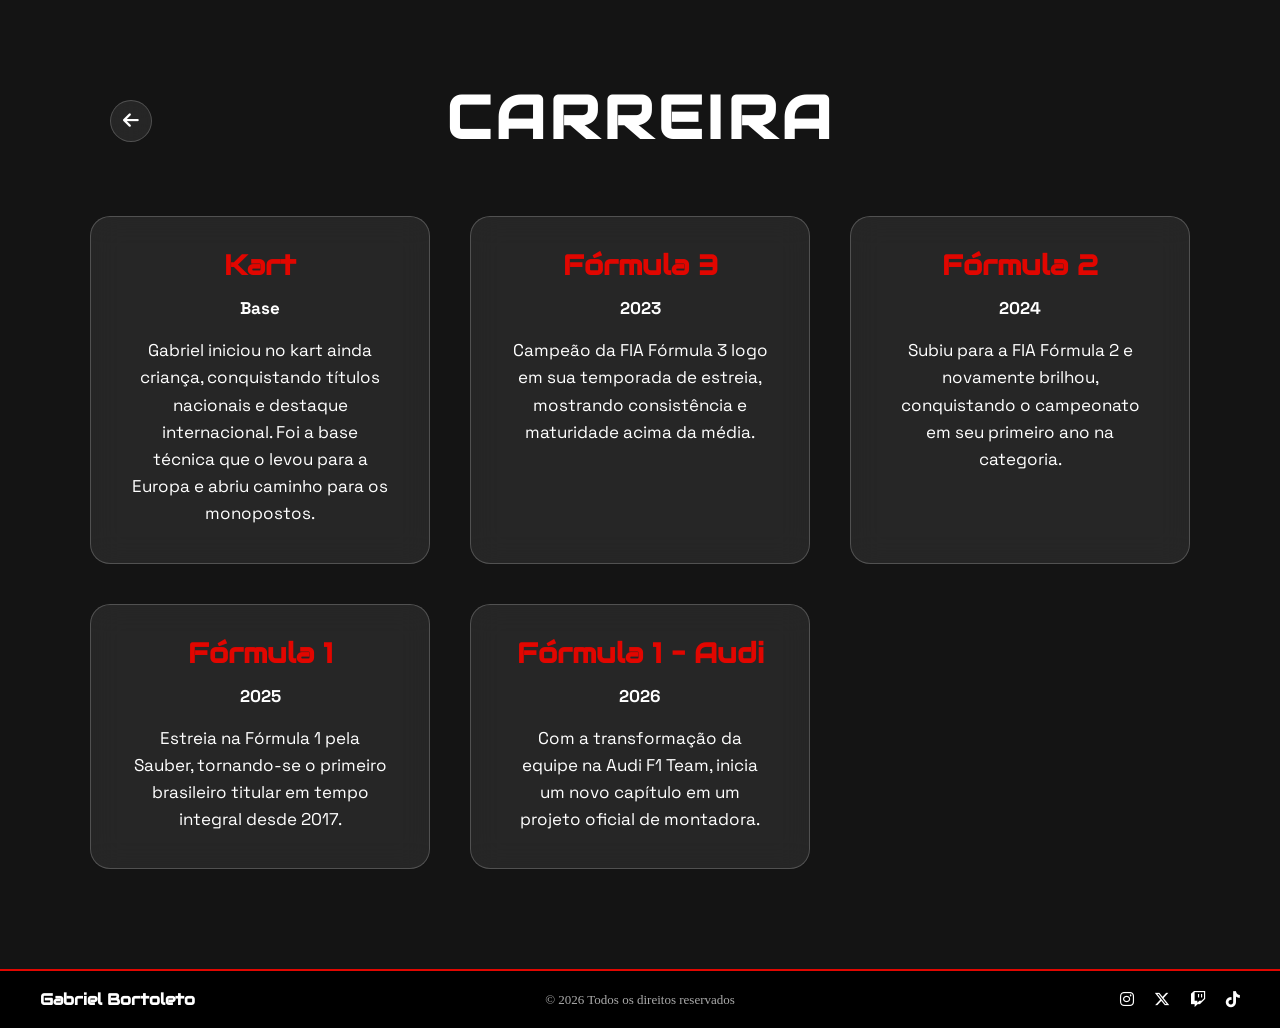
==== carreira.html @ 137ae9a5 "Gabriel Bortoleto" ====
<!DOCTYPE html>
<html lang="pt-br">
<head>
<meta charset="UTF-8">
<meta name="viewport" content="width=device-width, initial-scale=1.0">
<title>Carreira | Gabriel Bortoleto</title>

<link href="https://fonts.googleapis.com/css2?family=Space+Grotesk:wght@400;600;700&family=Audiowide&display=swap" rel="stylesheet">
<link rel="stylesheet" href="https://cdnjs.cloudflare.com/ajax/libs/font-awesome/6.5.1/css/all.min.css">
<link rel="stylesheet" href="carreira.css">
</head>

<body>

<section class="carreira-section">
    <div class="carreira-container">

        <!-- BOTÃO VOLTAR -->
        <a href="index.html" class="btn-voltar-topo">
            <i class="fa-solid fa-arrow-left"></i>
        </a>

        <h2>Carreira</h2>

        <div class="linha-tempo">

            <!-- KART -->
            <div class="card-tempo">
                <div class="card-conteudo">
                    <h3>Kart</h3>
                    <p class="ano">Base</p>
                    <p>
                        Gabriel iniciou no kart ainda criança, conquistando títulos nacionais e destaque internacional.
                        Foi a base técnica que o levou para a Europa e abriu caminho para os monopostos.
                    </p>
                </div>
                <div class="card-imagem">
                    <img src="BortoletoKart.webp" alt="Gabriel Bortoleto no Kart">
                </div>
            </div>

            <!-- FÓRMULA 3 -->
            <div class="card-tempo">
                <div class="card-conteudo">
                    <h3>Fórmula 3</h3>
                    <p class="ano">2023</p>
                    <p>
                        Campeão da FIA Fórmula 3 logo em sua temporada de estreia,
                        mostrando consistência e maturidade acima da média.
                    </p>
                </div>
                <div class="card-imagem">
                    <img src="GBortoletocampeaoF3.jpg" alt="Gabriel Bortoleto na Fórmula 3">
                </div>
            </div>

            <!-- FÓRMULA 2 -->
            <div class="card-tempo">
                <div class="card-conteudo">
                    <h3>Fórmula 2</h3>
                    <p class="ano">2024</p>
                    <p>
                        Subiu para a FIA Fórmula 2 e novamente brilhou,
                        conquistando o campeonato em seu primeiro ano na categoria.
                    </p>
                </div>
                <div class="card-imagem">
                    <img src="GBcampeaoF2.jpg" alt="Gabriel Bortoleto na Fórmula 2">
                </div>
            </div>

            <!-- FÓRMULA 1 2025 -->
            <div class="card-tempo">
                <div class="card-conteudo">
                    <h3>Fórmula 1</h3>
                    <p class="ano">2025</p>
                    <p>
                        Estreia na Fórmula 1 pela Sauber,
                        tornando-se o primeiro brasileiro titular em tempo integral desde 2017.
                    </p>
                </div>
                <div class="card-imagem">
                    <img src="GBF1.jpg" alt="Gabriel Bortoleto na Fórmula 1">
                </div>
            </div>

            <!-- AUDI 2026 -->
            <div class="card-tempo">
                <div class="card-conteudo">
                    <h3>Fórmula 1 – Audi</h3>
                    <p class="ano">2026</p>
                    <p>
                        Com a transformação da equipe na Audi F1 Team,
                        inicia um novo capítulo em um projeto oficial de montadora.
                    </p>
                </div>
                <div class="card-imagem">
                    <img src="GBaudi2026.jpg" alt="Gabriel Bortoleto na Audi F1 2026">
                </div>
            </div>

        </div>

    </div>
</section>

<!-- FOOTER -->
<footer class="footer">
    <div class="footer-container">
        <h3>Gabriel Bortoleto</h3>

        <p>© <span id="ano"></span> Todos os direitos reservados</p>

        <div class="footer-redes">
            <a href="https://www.instagram.com/gabrielbortoleto_" target="_blank"><i class="fa-brands fa-instagram"></i></a>
            <a href="https://x.com/gabortoleto85" target="_blank"><i class="fa-brands fa-x-twitter"></i></a>
            <a href="https://www.twitch.tv/ktfesportsoficial" target="_blank"><i class="fa-brands fa-twitch"></i></a>
            <a href="https://www.tiktok.com/@gabrielbortoleto" target="_blank"><i class="fa-brands fa-tiktok"></i></a>
        </div>
    </div>
</footer>

<script>
document.getElementById("ano").textContent = new Date().getFullYear();
</script>

</body>
</html>
---- carreira.css ----
/* ================= RESET ================= */

*{
    margin:0;
    padding:0;
    box-sizing:border-box;
}

/* ================= CARREIRA PAGE ================= */

.carreira-section{
    min-height:100vh;
    padding:80px 40px 100px 40px; /* reduzido o espaço superior */
    background:
        linear-gradient(rgba(0,0,0,0.92), rgba(0,0,0,0.92)),
        url('grid-f1.jpg') no-repeat center center;
    background-size:cover;
    color:white;
}

.carreira-container{
    max-width:1100px;
    margin:0 auto;
    text-align:center;
    position:relative;
}

.carreira-container h2{
    font-family:'Audiowide', sans-serif;
    font-size:60px;
    margin-bottom:60px; /* reduzido */
    letter-spacing:4px;
    text-transform:uppercase;
}

.linha-tempo{
    display:grid;
    grid-template-columns:repeat(auto-fit, minmax(280px, 1fr));
    gap:40px;
}

/* ================= CARD ================= */

.card-tempo{
    position:relative;
    background:rgba(255,255,255,0.08);
    backdrop-filter:blur(15px);
    padding:35px 40px;
    border-radius:20px;
    border:1px solid rgba(255,255,255,0.2);
    transition:0.4s ease;
    overflow:hidden;
    cursor:pointer;
}

.card-tempo:hover{
    transform:translateY(-10px);
    box-shadow:0 20px 40px rgba(225,6,0,0.4);
}

/* ================= CONTEÚDO ================= */

.card-conteudo{
    position:relative;
    z-index:2;
    transition:opacity 0.4s ease, transform 0.4s ease;
}

.card-tempo:hover .card-conteudo{
    opacity:0;
    transform:scale(0.95);
}

.card-tempo h3{
    font-family:'Audiowide', sans-serif;
    font-size:28px;
    color:#e10600;
    margin-top:-5px;
    margin-bottom:12px;
}

.ano{
    font-weight:bold;
    margin-bottom:15px;
    font-size:19px;
    font-family:'Space Grotesk', sans-serif;
}

.card-conteudo p{
    font-family:'Space Grotesk', sans-serif;
    font-size:17px;
    line-height:1.6;
}

/* ================= IMAGEM ================= */

.card-imagem{
    position:absolute;
    inset:0;
    opacity:0;
    z-index:1;
    transition:opacity 0.5s ease;
}

.card-imagem img{
    width:100%;
    height:100%;
    object-fit:cover;
    border-radius:20px;
    transform:scale(1.1);
    transition:transform 0.6s ease;
}

.card-tempo:hover .card-imagem{
    opacity:1;
}

.card-tempo:hover .card-imagem img{
    transform:scale(1);
}

/* ================= BOTÃO VOLTAR TOPO ================= */

.btn-voltar-topo{
    position:absolute;
    top:20px; /* aproximado do topo */
    left:20px;
    width:42px;
    height:42px;
    background:rgba(255,255,255,0.08);
    backdrop-filter:blur(10px);
    border:1px solid rgba(255,255,255,0.2);
    border-radius:50%;
    display:flex;
    align-items:center;
    justify-content:center;
    color:white;
    text-decoration:none;
    font-size:18px;
    transition:0.3s ease;
}

.btn-voltar-topo:hover{
    background:#e10600;
    transform:translateY(-3px);
    box-shadow:0 5px 20px rgba(225,6,0,0.5);
}
/* ================= FOOTER ================= */

.footer {
    background: #000;
    border-top: 2px solid #e10600;
    padding: 18px 40px;
}

.footer-container {
    max-width: 1200px;
    margin: 0 auto;
    position: relative;
    display: flex;
    align-items: center;
    justify-content: space-between;
}

/* ESQUERDA */
.footer-container h3 {
    font-family: 'Audiowide', sans-serif;
    font-size: 16px;
    color: white;
    margin: 0;
}

/* CENTRO ABSOLUTO */
.footer p {
    position: absolute;
    left: 50%;
    transform: translateX(-50%);
    color: #aaa;
    font-size: 13px;
    margin: 0;
}

/* DIREITA */
.footer-redes {
    display: flex;
    gap: 20px;
}

.footer-redes a {
    color: white;
    font-size: 16px;
    transition: 0.3s ease;
}

.footer-redes a:hover {
    color: #e10600;
    transform: scale(1.15);
}
/* ================= SCROLLBAR MINIMALISTA ================= */

/* Chrome, Edge, Opera */
::-webkit-scrollbar {
    width: 8px;
}

::-webkit-scrollbar-track {
    background: #000;
}

::-webkit-scrollbar-thumb {
    background: #e10600;
    border-radius: 10px;
}

::-webkit-scrollbar-thumb:hover {
    background: #c00500;
}

/* Firefox */
* {
    scrollbar-width: thin;
    scrollbar-color: #e10600 #000;
}
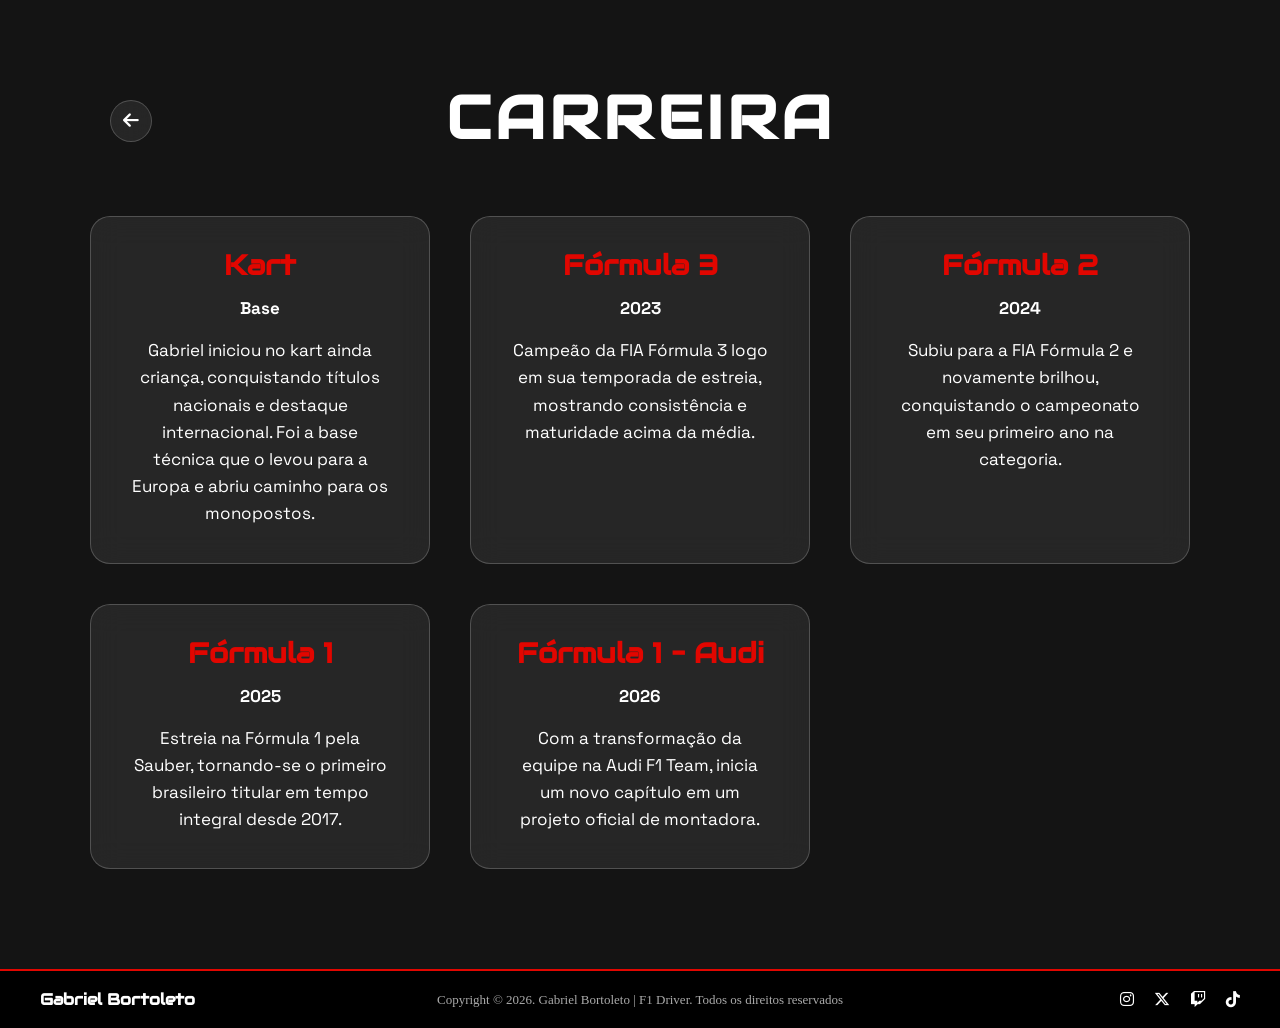
==== commit ad55e69d: "Gabriel Bortoleto" ====
--- a/carreira.html
+++ b/carreira.html
@@ -109,7 +109,7 @@
     <div class="footer-container">
         <h3>Gabriel Bortoleto</h3>
 
-        <p>© <span id="ano"></span> Todos os direitos reservados</p>
+        <p>Copyright © 2026. Gabriel Bortoleto | F1 Driver. Todos os direitos reservados</p>
 
         <div class="footer-redes">
             <a href="https://www.instagram.com/gabrielbortoleto_" target="_blank"><i class="fa-brands fa-instagram"></i></a>
--- a/carreira.css
+++ b/carreira.css
@@ -1,5 +1,4 @@
 /* ================= RESET ================= */
-
 *{
     margin:0;
     padding:0;
@@ -7,10 +6,9 @@
 }
 
 /* ================= CARREIRA PAGE ================= */
-
 .carreira-section{
     min-height:100vh;
-    padding:80px 40px 100px 40px; /* reduzido o espaço superior */
+    padding:80px 40px 100px 40px; 
     background:
         linear-gradient(rgba(0,0,0,0.92), rgba(0,0,0,0.92)),
         url('grid-f1.jpg') no-repeat center center;
@@ -28,7 +26,7 @@
 .carreira-container h2{
     font-family:'Audiowide', sans-serif;
     font-size:60px;
-    margin-bottom:60px; /* reduzido */
+    margin-bottom:60px; 
     letter-spacing:4px;
     text-transform:uppercase;
 }
@@ -40,7 +38,6 @@
 }
 
 /* ================= CARD ================= */
-
 .card-tempo{
     position:relative;
     background:rgba(255,255,255,0.08);
@@ -59,16 +56,10 @@
 }
 
 /* ================= CONTEÚDO ================= */
-
 .card-conteudo{
     position:relative;
     z-index:2;
     transition:opacity 0.4s ease, transform 0.4s ease;
-}
-
-.card-tempo:hover .card-conteudo{
-    opacity:0;
-    transform:scale(0.95);
 }
 
 .card-tempo h3{
@@ -93,7 +84,6 @@
 }
 
 /* ================= IMAGEM ================= */
-
 .card-imagem{
     position:absolute;
     inset:0;
@@ -111,19 +101,41 @@
     transition:transform 0.6s ease;
 }
 
-.card-tempo:hover .card-imagem{
+/* ================= DESKTOP (HOVER REAL) ================= */
+@media (hover: hover) and (pointer: fine) {
+
+    .card-tempo:hover .card-conteudo{
+        opacity:0;
+        transform:scale(0.95);
+    }
+
+    .card-tempo:hover .card-imagem{
+        opacity:1;
+    }
+
+    .card-tempo:hover .card-imagem img{
+        transform:scale(1);
+    }
+}
+
+/* ================= MOBILE (CLIQUE) ================= */
+.card-tempo.ativo .card-conteudo{
+    opacity:0;
+    transform:scale(0.95);
+}
+
+.card-tempo.ativo .card-imagem{
     opacity:1;
 }
 
-.card-tempo:hover .card-imagem img{
+.card-tempo.ativo .card-imagem img{
     transform:scale(1);
 }
 
-/* ================= BOTÃO VOLTAR TOPO ================= */
-
+/* ================= VOLTAR TOPO ================= */
 .btn-voltar-topo{
     position:absolute;
-    top:20px; /* aproximado do topo */
+    top:20px; 
     left:20px;
     width:42px;
     height:42px;
@@ -145,8 +157,8 @@
     transform:translateY(-3px);
     box-shadow:0 5px 20px rgba(225,6,0,0.5);
 }
+
 /* ================= FOOTER ================= */
-
 .footer {
     background: #000;
     border-top: 2px solid #e10600;
@@ -170,7 +182,7 @@
     margin: 0;
 }
 
-/* CENTRO ABSOLUTO */
+/* CENTRO */
 .footer p {
     position: absolute;
     left: 50%;
@@ -196,8 +208,8 @@
     color: #e10600;
     transform: scale(1.15);
 }
-/* ================= SCROLLBAR MINIMALISTA ================= */
-
+
+/* ================= SCROLLBAR ================= */
 /* Chrome, Edge, Opera */
 ::-webkit-scrollbar {
     width: 8px;
@@ -220,4 +232,34 @@
 * {
     scrollbar-width: thin;
     scrollbar-color: #e10600 #000;
+}
+
+/* ================= RESPONSIVO FOOTER ================= */
+@media (max-width: 768px) {
+    .footer {
+        padding: 40px 20px; /* aumenta espaço interno do footer */
+    }
+
+    .footer-container {
+        flex-direction: column; /* empilha elementos verticalmente */
+        align-items: center;
+        gap: 15px; /* distância entre os elementos */
+    }
+
+    .footer-container h3 {
+        font-size: 18px; /* aumenta um pouco para melhor visualização */
+        text-align: center;
+    }
+
+    .footer-redes {
+        justify-content: center; /* centraliza os ícones */
+        flex-wrap: wrap; /* permite quebra de linha se necessário */
+    }
+
+    .footer p {
+        position: static; /* tira do centro absoluto para respeitar o fluxo */
+        transform: none;
+        text-align: center;
+        font-size: 14px;
+    }
 }
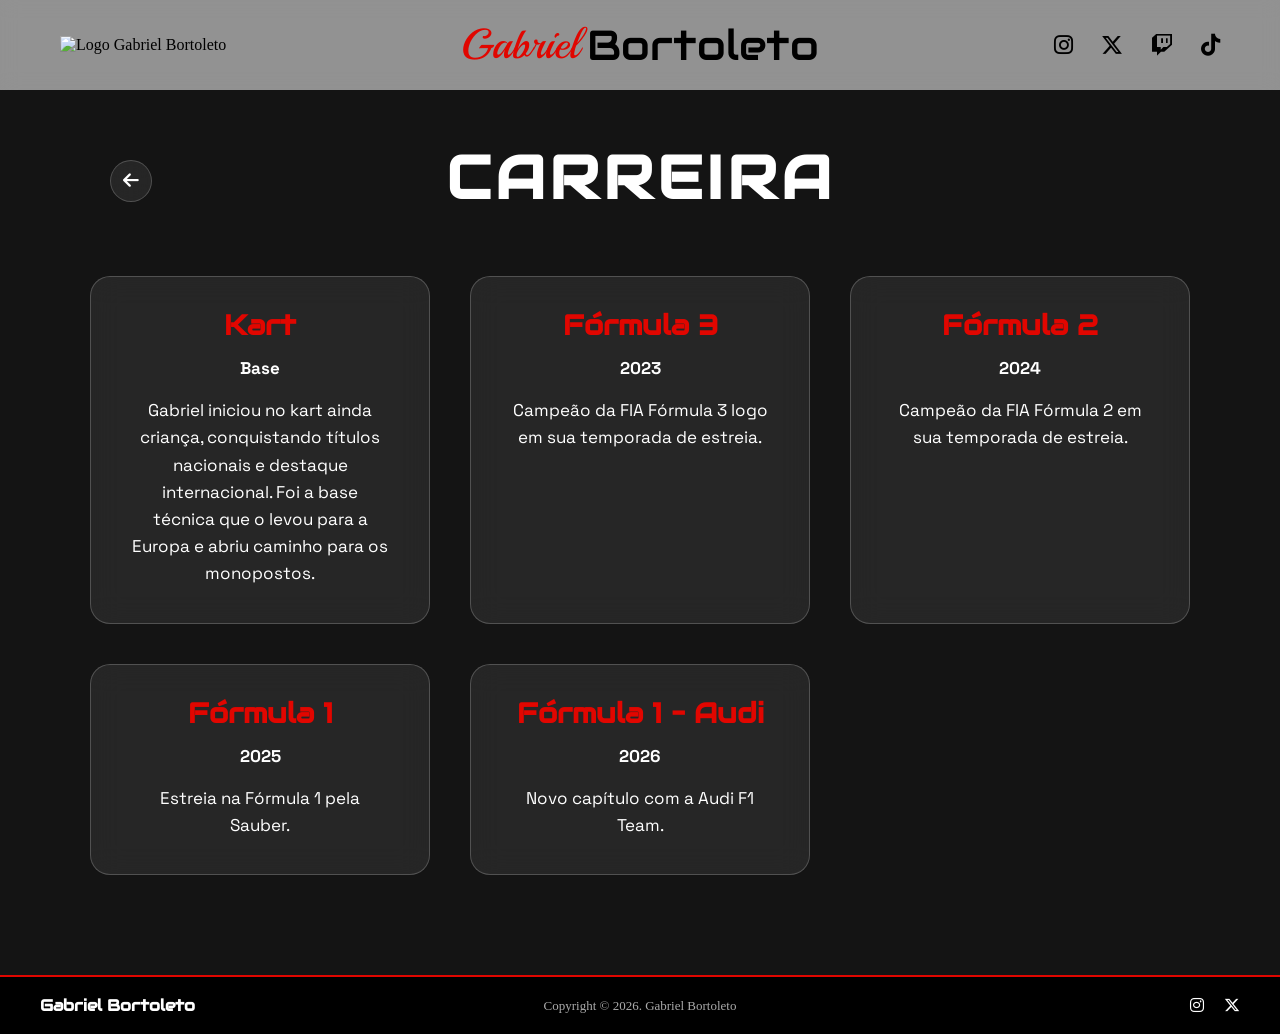
==== commit 65587658: "Definição do botão ranking e construção da página ranking mundial" ====
--- a/carreira.html
+++ b/carreira.html
@@ -5,12 +5,31 @@
 <meta name="viewport" content="width=device-width, initial-scale=1.0">
 <title>Carreira | Gabriel Bortoleto</title>
 
-<link href="https://fonts.googleapis.com/css2?family=Space+Grotesk:wght@400;600;700&family=Audiowide&display=swap" rel="stylesheet">
+<link href="https://fonts.googleapis.com/css2?family=Space+Grotesk:wght@400;600;700&family=Audiowide&family=Playball&display=swap" rel="stylesheet">
 <link rel="stylesheet" href="https://cdnjs.cloudflare.com/ajax/libs/font-awesome/6.5.1/css/all.min.css">
 <link rel="stylesheet" href="carreira.css">
 </head>
 
 <body>
+
+<!-- NAVBAR (ADICIONADO) -->
+<nav class="navbar" id="navbar">
+    <div class="logo">
+        <img src="LogoGB_semfundo.png" alt="Logo Gabriel Bortoleto">
+    </div>
+
+    <div class="nome">
+        <span>Gabriel</span>
+        <span>Bortoleto</span>
+    </div>
+
+    <div class="redes">
+        <a href="https://www.instagram.com/gabrielbortoleto_" target="_blank"><i class="fa-brands fa-instagram"></i></a>
+        <a href="https://x.com/gabortoleto85" target="_blank"><i class="fa-brands fa-x-twitter"></i></a>
+        <a href="https://www.twitch.tv/ktfesportsoficial" target="_blank"><i class="fa-brands fa-twitch"></i></a>
+        <a href="https://www.tiktok.com/@gabrielbortoleto" target="_blank"><i class="fa-brands fa-tiktok"></i></a>
+    </div>
+</nav>
 
 <section class="carreira-section">
     <div class="carreira-container">
@@ -35,67 +54,63 @@
                     </p>
                 </div>
                 <div class="card-imagem">
-                    <img src="BortoletoKart.webp" alt="Gabriel Bortoleto no Kart">
+                    <img src="ImagensProjetoF1/BortoletoKart.webp">
                 </div>
             </div>
 
-            <!-- FÓRMULA 3 -->
+            <!-- F3 -->
             <div class="card-tempo">
                 <div class="card-conteudo">
                     <h3>Fórmula 3</h3>
                     <p class="ano">2023</p>
                     <p>
-                        Campeão da FIA Fórmula 3 logo em sua temporada de estreia,
-                        mostrando consistência e maturidade acima da média.
+                        Campeão da FIA Fórmula 3 logo em sua temporada de estreia.
                     </p>
                 </div>
                 <div class="card-imagem">
-                    <img src="GBortoletocampeaoF3.jpg" alt="Gabriel Bortoleto na Fórmula 3">
+                    <img src="ImagensProjetoF1/GBortoletocampeaoF3.jpg">
                 </div>
             </div>
 
-            <!-- FÓRMULA 2 -->
+            <!-- F2 -->
             <div class="card-tempo">
                 <div class="card-conteudo">
                     <h3>Fórmula 2</h3>
                     <p class="ano">2024</p>
                     <p>
-                        Subiu para a FIA Fórmula 2 e novamente brilhou,
-                        conquistando o campeonato em seu primeiro ano na categoria.
+                        Campeão da FIA Fórmula 2 em sua temporada de estreia.
                     </p>
                 </div>
                 <div class="card-imagem">
-                    <img src="GBcampeaoF2.jpg" alt="Gabriel Bortoleto na Fórmula 2">
+                    <img src="ImagensProjetoF1/GBcampeaoF2.jpg">
                 </div>
             </div>
 
-            <!-- FÓRMULA 1 2025 -->
+            <!-- F1 -->
             <div class="card-tempo">
                 <div class="card-conteudo">
                     <h3>Fórmula 1</h3>
                     <p class="ano">2025</p>
                     <p>
-                        Estreia na Fórmula 1 pela Sauber,
-                        tornando-se o primeiro brasileiro titular em tempo integral desde 2017.
+                        Estreia na Fórmula 1 pela Sauber.
                     </p>
                 </div>
                 <div class="card-imagem">
-                    <img src="GBF1.jpg" alt="Gabriel Bortoleto na Fórmula 1">
+                    <img src="ImagensProjetoF1/GBF1.jpg">
                 </div>
             </div>
 
-            <!-- AUDI 2026 -->
+            <!-- AUDI -->
             <div class="card-tempo">
                 <div class="card-conteudo">
                     <h3>Fórmula 1 – Audi</h3>
                     <p class="ano">2026</p>
                     <p>
-                        Com a transformação da equipe na Audi F1 Team,
-                        inicia um novo capítulo em um projeto oficial de montadora.
+                        Novo capítulo com a Audi F1 Team.
                     </p>
                 </div>
                 <div class="card-imagem">
-                    <img src="GBaudi2026.jpg" alt="Gabriel Bortoleto na Audi F1 2026">
+                    <img src="ImagensProjetoF1/GBaudi2026.jpg">
                 </div>
             </div>
 
@@ -104,25 +119,17 @@
     </div>
 </section>
 
-<!-- FOOTER -->
 <footer class="footer">
     <div class="footer-container">
         <h3>Gabriel Bortoleto</h3>
 
-        <p>Copyright © 2026. Gabriel Bortoleto | F1 Driver. Todos os direitos reservados</p>
+        <p>Copyright © 2026. Gabriel Bortoleto</p>
 
         <div class="footer-redes">
-            <a href="https://www.instagram.com/gabrielbortoleto_" target="_blank"><i class="fa-brands fa-instagram"></i></a>
-            <a href="https://x.com/gabortoleto85" target="_blank"><i class="fa-brands fa-x-twitter"></i></a>
-            <a href="https://www.twitch.tv/ktfesportsoficial" target="_blank"><i class="fa-brands fa-twitch"></i></a>
-            <a href="https://www.tiktok.com/@gabrielbortoleto" target="_blank"><i class="fa-brands fa-tiktok"></i></a>
+            <a href="#"><i class="fa-brands fa-instagram"></i></a>
+            <a href="#"><i class="fa-brands fa-x-twitter"></i></a>
         </div>
     </div>
 </footer>
 
-<script>
-document.getElementById("ano").textContent = new Date().getFullYear();
-</script>
-
-</body>
-</html>+<script src="script.js"></script>
--- a/carreira.css
+++ b/carreira.css
@@ -262,4 +262,78 @@
         text-align: center;
         font-size: 14px;
     }
+}
+/* ================= NAVBAR ================= */
+.navbar{
+position:fixed;
+top:0;
+width:100%;
+height:90px;
+display:flex;
+align-items:center;
+justify-content:space-between;
+padding:0 60px;
+background:rgba(255,255,255,0.538);
+backdrop-filter:blur(10px);
+transition:all 0.4s ease;
+z-index:1000;
+}
+
+.navbar.scrolled{
+background:rgba(255,255,255,0.92);
+height:70px;
+box-shadow:0 4px 20px rgba(255,0,0,0.15);
+border-radius:10px;
+}
+
+.logo img{
+height:90px;
+transition:0.4s;
+}
+
+.nome{
+position:absolute;
+left:50%;
+transform:translateX(-50%);
+display:flex;
+gap:8px;
+font-size:42px;
+transition:all 0.5s ease;
+white-space:nowrap;
+}
+
+.navbar.scrolled .nome{
+left:140px;
+transform:none;
+font-size:28px;
+}
+
+.nome span:first-child{
+font-family:'Playball', cursive;
+color:#e10600;
+}
+
+.nome span:last-child{
+font-family:'Audiowide', sans-serif;
+color:black;
+}
+
+.redes{
+display:flex;
+gap:28px;
+}
+
+.redes i{
+font-size:22px;
+color:black;
+transition:0.3s ease;
+}
+
+.redes i:hover{
+color:#e10600;
+transform:scale(1.2);
+}
+
+.carreira-section{
+padding-top:140px;
 }
